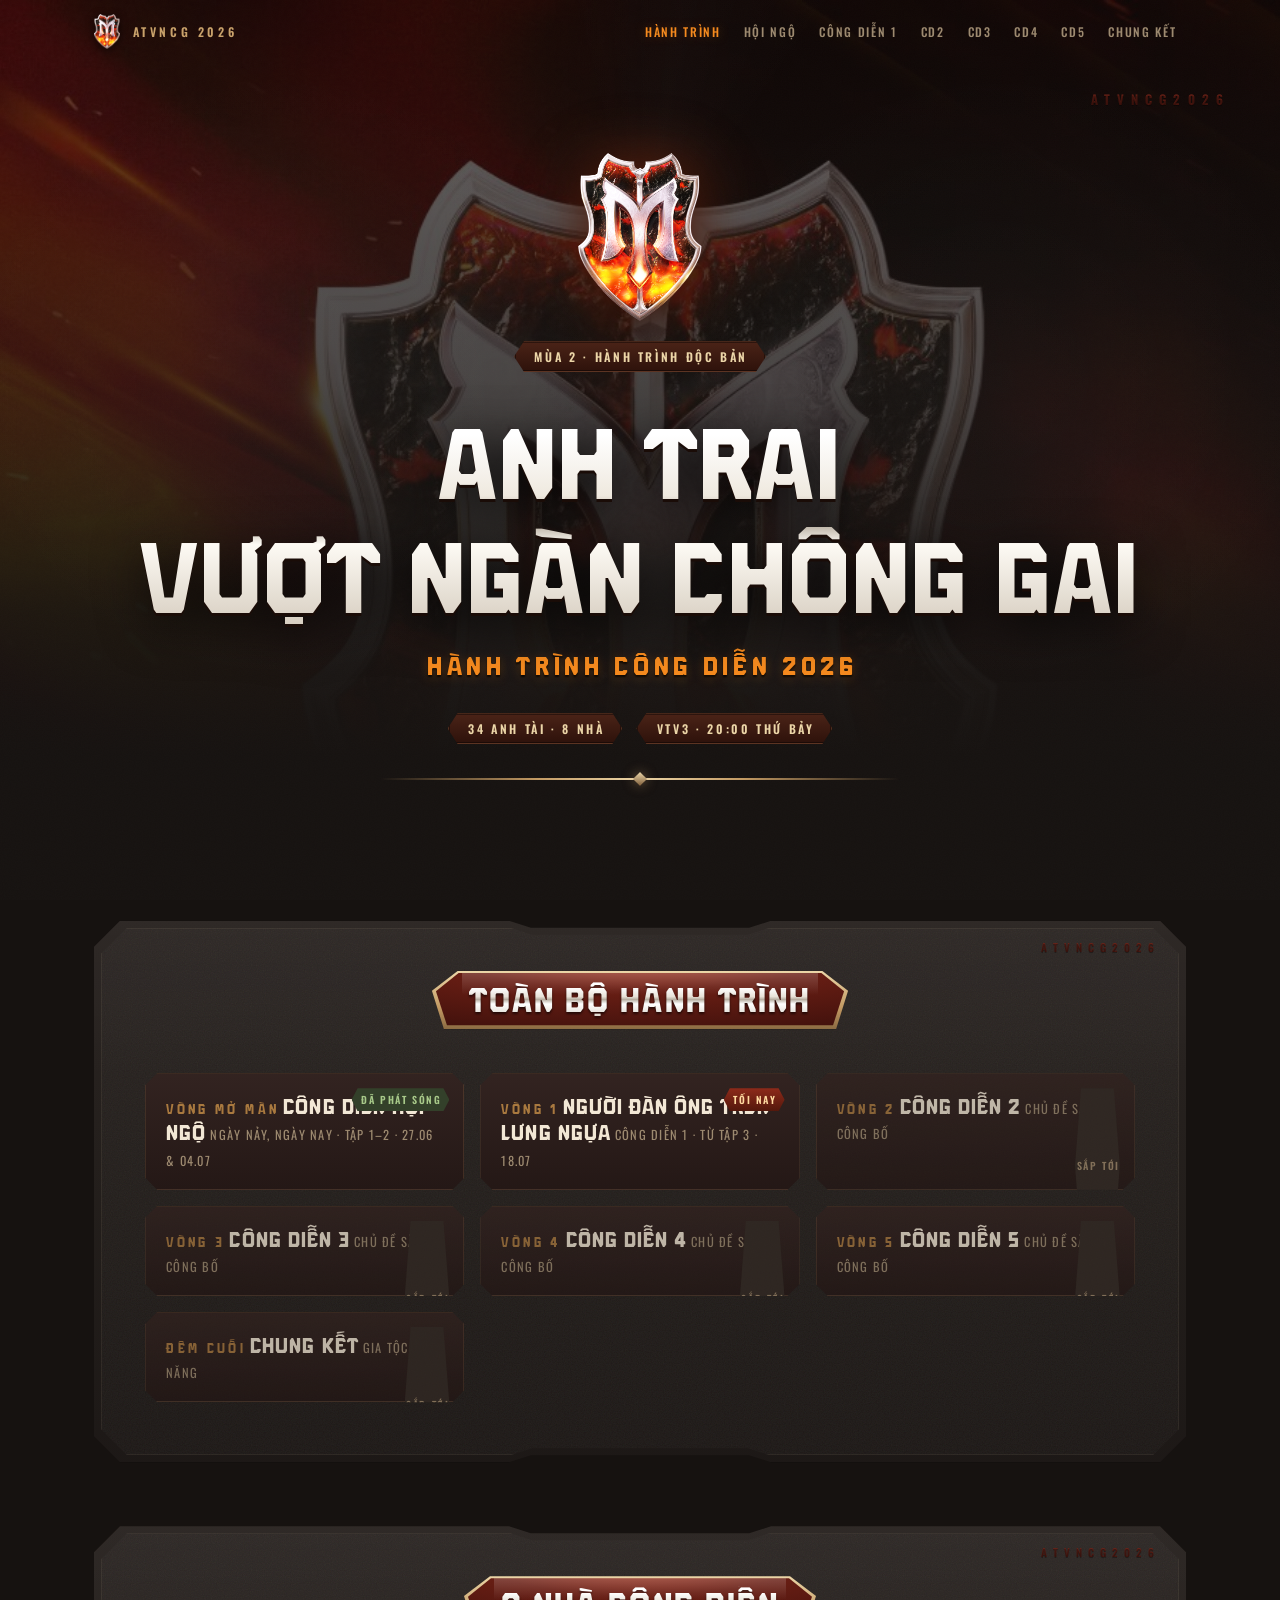
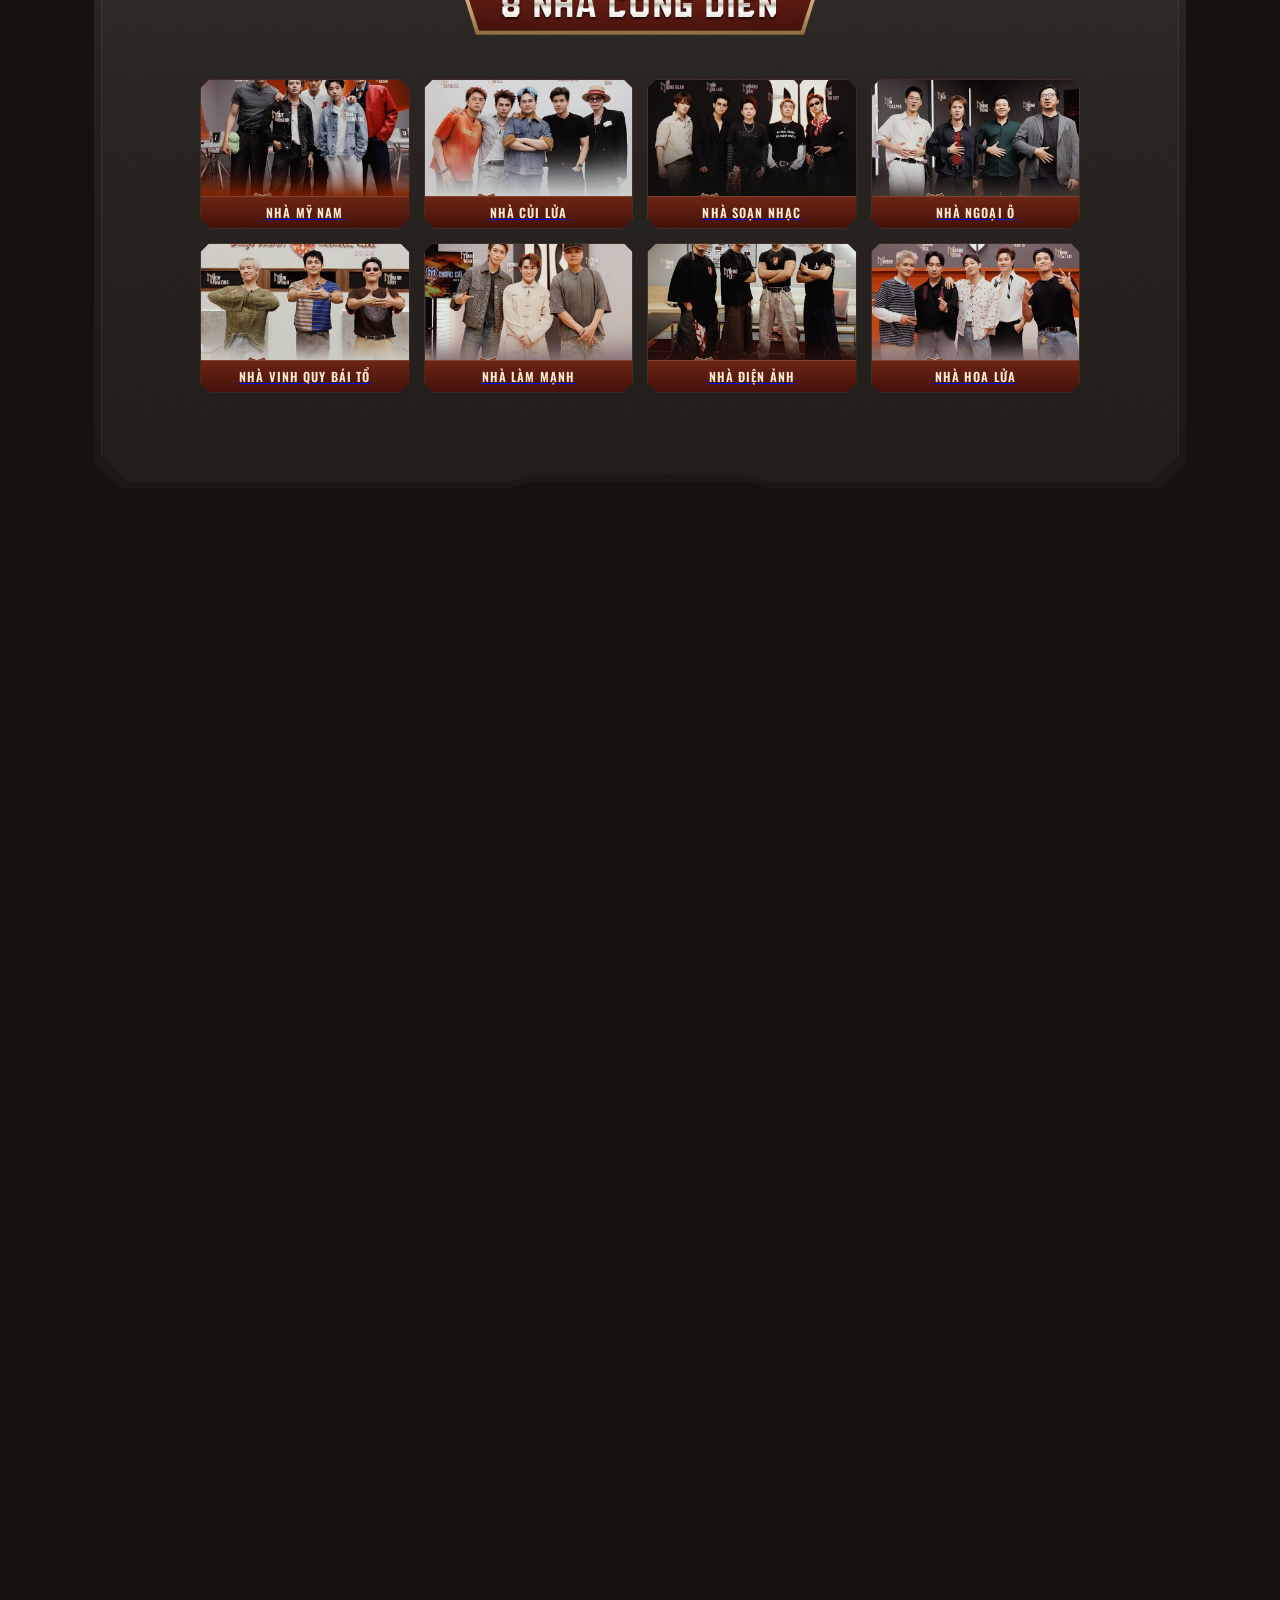
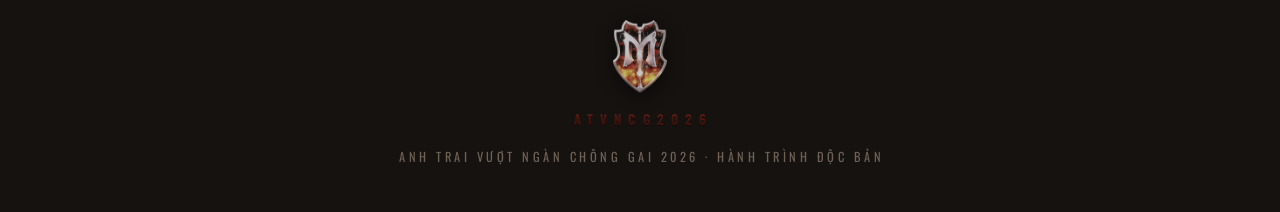
==== index.html @ 26b85f7f "feat: static fan site for ATVNCG 2026 cong dien journey - home timeline, 8-house roster, official in" ====
<!DOCTYPE html>
<html lang="vi">
<head>
<meta charset="UTF-8">
<meta name="viewport" content="width=device-width, initial-scale=1.0">
<title>ATVNCG 2026 — Hành Trình Công Diễn</title>
<link rel="preconnect" href="https://fonts.googleapis.com">
<link rel="preconnect" href="https://fonts.gstatic.com" crossorigin>
<link href="https://fonts.googleapis.com/css2?family=Anton&family=Oswald:wght@400;500;600;700&display=swap" rel="stylesheet">
<link rel="stylesheet" href="assets/styles.css">
</head>
<body>
<div class="stage"></div>

<nav class="nav">
  <a class="nav-brand" href="index.html"><img src="assets/atvncg-2026-emblem.png" alt=""><span>ATVNCG 2026</span></a>
  <div class="nav-links">
    <a href="index.html" class="on">Hành trình</a>
    <a href="cong-dien-hoi-ngo.html">Hội ngộ</a>
    <a href="cong-dien-1.html">Công diễn 1</a>
    <a href="cong-dien-2.html">CD2</a>
    <a href="cong-dien-3.html">CD3</a>
    <a href="cong-dien-4.html">CD4</a>
    <a href="cong-dien-5.html">CD5</a>
    <a href="chung-ket.html">Chung kết</a>
  </div>
</nav>

<!-- ================= HERO ================= -->
<header class="hero wrap">
  <span class="wm">ATVNCG2026</span>
  <img class="hero-emblem rv" src="assets/atvncg-2026-emblem.png" alt="Huy hiệu Anh Trai Vượt Ngàn Chông Gai 2026">
  <div class="hero-kicker rv"><span class="tag">Mùa 2 · Hành trình độc bản</span></div>
  <h1 class="rv d1">Anh Trai<br>Vượt Ngàn Chông Gai</h1>
  <h2 class="rv d2">Hành trình công diễn 2026</h2>
  <div class="hero-meta rv d2">
    <span class="tag">34 anh tài · 8 nhà</span>
    <span class="tag">VTV3 · 20:00 thứ bảy</span>
  </div>
  <div class="hero-rule rv d3"></div>
</header>

<main class="wrap">

<!-- ================= TIMELINE ================= -->
<section class="board rv" id="journey">
  <span class="wm">ATVNCG2026</span>
  <div class="board-title"><span class="plaque"><i><span class="t">Toàn Bộ Hành Trình</span></i></span></div>
  <div class="tl-grid">
    <a class="tl-card rv d1" href="cong-dien-hoi-ngo.html">
      <span class="tl-tag done">Đã phát sóng</span>
      <span class="tl-num">Vòng mở màn</span>
      <span class="tl-name">Công Diễn Hội Ngộ</span>
      <span class="tl-sub">Ngày nảy, ngày nay · Tập 1–2 · 27.06 &amp; 04.07</span>
    </a>
    <a class="tl-card rv d1" href="cong-dien-1.html">
      <span class="tl-tag live">Tối nay</span>
      <span class="tl-num">Vòng 1</span>
      <span class="tl-name">Người Đàn Ông Trên Lưng Ngựa</span>
      <span class="tl-sub">Công diễn 1 · Từ tập 3 · 18.07</span>
    </a>
    <a class="tl-card off rv d2" href="cong-dien-2.html">
      <span class="tl-tag soon">Sắp tới</span>
      <span class="tl-num">Vòng 2</span>
      <span class="tl-name">Công Diễn 2</span>
      <span class="tl-sub">Chủ đề sắp công bố</span>
    </a>
    <a class="tl-card off rv d2" href="cong-dien-3.html">
      <span class="tl-tag soon">Sắp tới</span>
      <span class="tl-num">Vòng 3</span>
      <span class="tl-name">Công Diễn 3</span>
      <span class="tl-sub">Chủ đề sắp công bố</span>
    </a>
    <a class="tl-card off rv d3" href="cong-dien-4.html">
      <span class="tl-tag soon">Sắp tới</span>
      <span class="tl-num">Vòng 4</span>
      <span class="tl-name">Công Diễn 4</span>
      <span class="tl-sub">Chủ đề sắp công bố</span>
    </a>
    <a class="tl-card off rv d3" href="cong-dien-5.html">
      <span class="tl-tag soon">Sắp tới</span>
      <span class="tl-num">Vòng 5</span>
      <span class="tl-name">Công Diễn 5</span>
      <span class="tl-sub">Chủ đề sắp công bố</span>
    </a>
    <a class="tl-card off rv d3" href="chung-ket.html">
      <span class="tl-tag soon">Sắp tới</span>
      <span class="tl-num">Đêm cuối</span>
      <span class="tl-name">Chung Kết</span>
      <span class="tl-sub">Gia tộc toàn năng</span>
    </a>
  </div>
</section>

<!-- ================= 8 NHÀ ================= -->
<section class="board rv" id="houses">
  <span class="wm">ATVNCG2026</span>
  <div class="board-title"><span class="plaque"><i><span class="t">8 Nhà Công Diễn</span></i></span></div>
  <div class="tray">
    <a class="chip" href="cong-dien-1.html#bracket"><img src="assets/houses/nha-my-nam.jpg" alt=""><b>Nhà Mỹ Nam</b></a>
    <a class="chip" href="cong-dien-1.html#bracket"><img src="assets/houses/nha-cui-lua.jpg" alt=""><b>Nhà Củi Lửa</b></a>
    <a class="chip" href="cong-dien-1.html#bracket"><img src="assets/houses/nha-soan-nhac.jpg" alt=""><b>Nhà Soạn Nhạc</b></a>
    <a class="chip" href="cong-dien-1.html#bracket"><img src="assets/houses/nha-ngoai-o.jpg" alt=""><b>Nhà Ngoại Ô</b></a>
    <a class="chip" href="cong-dien-1.html#bracket"><img src="assets/houses/nha-vinh-quy-bai-to.jpg" alt=""><b>Nhà Vinh Quy Bái Tổ</b></a>
    <a class="chip" href="cong-dien-1.html#bracket"><img src="assets/houses/nha-lam-manh.jpg" alt=""><b>Nhà Làm Mạnh</b></a>
    <a class="chip" href="cong-dien-1.html#bracket"><img src="assets/houses/nha-dien-anh.jpg" alt=""><b>Nhà Điện Ảnh</b></a>
    <a class="chip" href="cong-dien-1.html#bracket"><img src="assets/houses/nha-hoa-lua.jpg" alt=""><b>Nhà Hoa Lửa</b></a>
  </div>
  <p class="tray-hint rv">Chạm vào một nhà để mở bảng đấu Công diễn 1</p>
</section>

<!-- ================= BXH CÁ NHÂN ================= -->
<section class="board rv" id="rank">
  <span class="wm">ATVNCG2026</span>
  <div class="board-title"><span class="plaque"><i><span class="t">BXH Hoả Lực Cá Nhân</span></i></span></div>
  <p class="bxh-sub">Sau Công diễn hội ngộ · nguồn Wikipedia · <em>★ thủ lĩnh nhà</em></p>
  <div class="rank-grid" id="rankGrid"></div>
</section>

</main>

<footer>
  <img class="foot-emblem" src="assets/atvncg-2026-emblem.png" alt="">
  <span class="wm">ATVNCG2026</span>
  <p>Anh trai vượt ngàn chông gai 2026 · Hành trình độc bản</p>
</footer>

<script src="assets/data.js"></script>
<script>
// flat individual ranking across all houses, official scores + any local edits
const rows=[];
Object.entries(ROSTER).forEach(([hid,ms])=>{
  ms.forEach(([mid,name,def,lead])=>{
    const v=memberScore(mid,def);
    rows.push({name,lead,house:HOUSES[hid].replace('Nhà ',''),score:v});
  });
});
rows.sort((a,b)=>(b.score??-1)-(a.score??-1));
document.getElementById('rankGrid').innerHTML=rows.map((r,i)=>`
  <div class="rank-row${i<5?' top5':''}">
    <span class="sr-rank">${i+1}</span>
    <span class="r-name">${r.name}${r.lead?'<i> ★</i>':''}</span>
    <span class="r-house">${r.house}</span>
    <span class="r-score">${r.score??'—'}</span>
  </div>`).join('');

// scroll reveal
const io=new IntersectionObserver(es=>{es.forEach(e=>{if(e.isIntersecting){e.target.classList.add('in');io.unobserve(e.target)}})},{threshold:.12});
document.querySelectorAll('.rv').forEach(el=>io.observe(el));
</script>
</body>
</html>
---- assets/styles.css ----
@font-face{
  font-family:'TNH Xuong';
  src:url('fonts/tnh-xuong.otf') format('opentype');
  font-weight:400;font-style:normal;font-display:swap;
}
:root{
  --font-display:'TNH Xuong','Anton',sans-serif;
  --bg-0:#161210;
  --bg-1:#211c19;
  --bg-2:#2b2522;
  --maroon-0:#3a0f0b;
  --maroon-1:#691e14;
  --maroon-2:#8e2a1a;
  --gold-0:#7d5c39;
  --gold-1:#c39a63;
  --gold-2:#ecd6a8;
  --orange:#f68b1f;
  --orange-hi:#ffa64a;
  --steel-0:#8f8b84;
  --steel-1:#c9c5bf;
  --steel-2:#efece7;
  --ink:#2a1410;
  --paper:#f6f1e8;
  --wm:#63201666;
  --noise:url("data:image/svg+xml,%3Csvg xmlns='http://www.w3.org/2000/svg' width='160' height='160'%3E%3Cfilter id='n'%3E%3CfeTurbulence type='fractalNoise' baseFrequency='0.85' numOctaves='2' stitchTiles='stitch'/%3E%3C/filter%3E%3Crect width='100%25' height='100%25' filter='url(%23n)' opacity='0.5'/%3E%3C/svg%3E");
  --noise-soft:url("data:image/svg+xml,%3Csvg xmlns='http://www.w3.org/2000/svg' width='160' height='160'%3E%3Cfilter id='n'%3E%3CfeTurbulence type='fractalNoise' baseFrequency='0.85' numOctaves='2' stitchTiles='stitch'/%3E%3C/filter%3E%3Crect width='100%25' height='100%25' filter='url(%23n)' opacity='0.1'/%3E%3C/svg%3E");
}
*{margin:0;padding:0;box-sizing:border-box}
html{scroll-behavior:smooth}
body{
  font-family:'Oswald',sans-serif;
  background:var(--bg-0);
  color:var(--paper);
  overflow-x:hidden;
  -webkit-font-smoothing:antialiased;
}
/* ===== ambient background ===== */
.stage{
  position:fixed;inset:0;z-index:-2;
  background:
    linear-gradient(180deg,#100a08a1 0%,#161210c9 42%,#161210f5 68%,#161210 84%),
    url('bg-fire.jpg') center top/cover no-repeat,
    #161210;
}
.stage::before{ /* giant faint emblem */
  content:"";position:absolute;inset:0;
  background:
    radial-gradient(38% 52% at 22% 42%, #ffffff05, transparent 70%),
    radial-gradient(38% 52% at 78% 42%, #ffffff05, transparent 70%),
    conic-gradient(from 200deg at 50% 30%, transparent 0 40%, #ffffff04 47%, transparent 55%);
}
.stage::after{ /* film grain */
  content:"";position:absolute;inset:0;
  background:var(--noise);background-size:160px;
  opacity:.04;
}

.wrap{max-width:1180px;margin:0 auto;padding:0 clamp(16px,4vw,44px)}

/* ===== watermark ===== */
.wm{
  font-family:'Oswald';font-weight:600;
  letter-spacing:.55em;text-indent:.55em;
  color:transparent;
  background:linear-gradient(180deg,#7c281c,#4a140d);
  -webkit-background-clip:text;background-clip:text;
  text-shadow:0 1px 0 #00000055;
  font-size:13px;user-select:none;white-space:nowrap;
}

/* ===== title plaque ===== */
.plaque{
  position:relative;display:inline-block;
  padding:2px;
  filter:drop-shadow(0 8px 18px #000000aa);
  clip-path:polygon(26px 0,calc(100% - 26px) 0,100% 34%,calc(100% - 12px) 100%,12px 100%,0 34%);
  background:linear-gradient(180deg,var(--gold-2) 0%,var(--gold-1) 26%,#5c4326 55%,var(--gold-1) 78%,var(--gold-2) 100%);
  background-size:100% 240%;
  animation:gold-flow 7s ease-in-out infinite alternate;
}
.plaque i{
  display:block;font-style:normal;
  clip-path:polygon(25px 0,calc(100% - 25px) 0,calc(100% - 2px) 34%,calc(100% - 13px) calc(100% - 2px),13px calc(100% - 2px),2px 34%);
  background:
    radial-gradient(120% 160% at 50% -30%, #b3402a 0%, var(--maroon-1) 38%, var(--maroon-0) 100%);
  padding:.55em 2.2em .62em;
}
.plaque i::after{content:"";position:absolute;inset:2px 30px auto;height:38%;
  background:linear-gradient(180deg,#ffffff2e,transparent);pointer-events:none}
.plaque .t{
  font-family:var(--font-display);letter-spacing:.06em;text-transform:uppercase;
  font-size:clamp(20px,3.4vw,34px);line-height:1.05;
  background:
    linear-gradient(115deg,transparent 30%,#3f342a52 40%,#ffffff 47%,#3f342a52 54%,transparent 64%),
    linear-gradient(180deg,#ffffff 18%,#e8e2d8 42%,#b7aea1 50%,#ffffff 62%,#d9d2c6 100%);
  background-size:260% 100%,100% 100%;
  background-position:135% 0,0 0;
  -webkit-background-clip:text;background-clip:text;color:transparent;
  filter:drop-shadow(0 2px 1px #00000090);
  animation:text-shine 9s ease-in-out 2.6s infinite;
}

/* small bronze tag */
.tag{
  display:inline-block;position:relative;
  font-weight:600;letter-spacing:.22em;text-indent:.22em;text-transform:uppercase;
  font-size:12px;color:var(--gold-2);
  background:linear-gradient(180deg,#4a2317,#2e120b);
  border:1px solid #a4795033;box-shadow:inset 0 0 0 1px #00000066,0 4px 10px #00000066;
  padding:.5em 1.4em;
  clip-path:polygon(10px 0,calc(100% - 10px) 0,100% 50%,calc(100% - 10px) 100%,10px 100%,0 50%);
}

/* ===== hero ===== */
.hero{position:relative;padding:clamp(48px,7vw,90px) 0 clamp(48px,6vw,84px);text-align:center}
.hero .wm{position:absolute;top:26px;right:0}
.hero-kicker{margin-bottom:26px}
.hero h1{
  font-family:var(--font-display);text-transform:uppercase;
  font-size:clamp(42px,8.4vw,100px);line-height:1.14;letter-spacing:.02em;padding:.08em 0;
  background:
    linear-gradient(115deg,transparent 30%,#3f342a59 40%,#ffffff 47%,#3f342a59 54%,transparent 64%),
    linear-gradient(180deg,#fff 15%,#efe9df 40%,#a89d8d 50%,#fdfaf4 60%,#cfc5b6 100%);
  background-size:260% 100%,100% 100%;
  background-position:135% 0,0 0;
  -webkit-background-clip:text;background-clip:text;color:transparent;
  filter:drop-shadow(0 3px 0 #1a0c07) drop-shadow(0 10px 24px #000c);
  margin:18px 0 8px;
  animation:text-shine 8s ease-in-out 1.2s infinite;
}
.hero h2{
  font-family:var(--font-display);text-transform:uppercase;color:var(--orange);
  font-size:clamp(17px,2.6vw,26px);letter-spacing:.18em;text-indent:.18em;
  text-shadow:0 2px 12px #f68b1f44,0 2px 2px #000;
  margin-bottom:30px;
}
.hero-meta{display:flex;gap:14px;justify-content:center;flex-wrap:wrap;margin-top:26px}
.hero-rule{
  width:min(520px,80%);height:2px;margin:34px auto 0;
  background:linear-gradient(90deg,transparent,var(--gold-1) 30%,var(--gold-2) 50%,var(--gold-1) 70%,transparent);
  position:relative;
}
.hero-rule::after{
  content:"";position:absolute;left:50%;top:50%;width:10px;height:10px;
  transform:translate(-50%,-50%) rotate(45deg);
  background:linear-gradient(135deg,var(--gold-2),var(--gold-0));
  box-shadow:0 0 12px #c39a6388;
}

/* ===== boards (framed sections) ===== */
.board{
  position:relative;
  margin:clamp(34px,5vw,64px) auto;
  padding:clamp(30px,4.5vw,56px) clamp(18px,4vw,54px) clamp(38px,5vw,60px);
  background:
    linear-gradient(180deg,#ffffff06,transparent 30%),
    linear-gradient(180deg,#2c2623ee,#231e1bee 60%,#1e1917ee);
  clip-path:polygon(0 26px,26px 0,38% 0,40% 7px,60% 7px,62% 0,calc(100% - 26px) 0,100% 26px,100% calc(100% - 26px),calc(100% - 26px) 100%,62% 100%,60% calc(100% - 7px),40% calc(100% - 7px),38% 100%,26px 100%,0 calc(100% - 26px));
  box-shadow:0 22px 50px #00000080;
}
.board::before{ /* hairline frame */
  content:"";position:absolute;inset:7px;pointer-events:none;
  clip-path:inherit;
  border:1px solid #a9987e2b;
  background:var(--noise-soft);background-size:160px;opacity:.6;
}
.board .wm{position:absolute;top:18px;right:26px;font-size:11px;opacity:.9}
.board-title{display:flex;justify-content:center;margin-top:-6px;margin-bottom:clamp(26px,4vw,44px)}
.board .step{
  position:absolute;top:20px;left:26px;
  font-family:var(--font-display);font-size:13px;letter-spacing:.3em;text-indent:.3em;
  color:#a9793f;text-transform:uppercase;
}

/* corner studs */
.board .stud{position:absolute;width:8px;height:22px;background:linear-gradient(180deg,var(--gold-2),var(--gold-0));box-shadow:0 0 8px #0009}
.board .stud.tl{top:64px;left:-2px}.board .stud.tr{top:64px;right:-2px}
.board .stud.bl{bottom:64px;left:-2px}.board .stud.br{bottom:64px;right:-2px}

/* ===== people icons ===== */
.house{display:flex;flex-direction:column;align-items:center;gap:10px;flex:0 0 auto}
.house .crew{display:flex;filter:drop-shadow(0 0 10px #ff8c1e55) drop-shadow(0 4px 6px #000a)}
.house .crew svg{width:44px;height:44px;margin-left:-14px}
.house .crew svg:first-child{margin-left:0}
.house.sm .crew svg{width:32px;height:32px;margin-left:-11px}
.house .plate{
  font-weight:600;letter-spacing:.08em;text-transform:uppercase;font-size:14px;
  color:#ffe9cf;text-shadow:0 1px 2px #000;
  background:linear-gradient(180deg,#7e2d17,#54180c 55%,#3c0f07);
  border-top:1px solid #e7b06e88;border-bottom:1px solid #00000088;
  box-shadow:inset 0 0 0 1px #00000055,0 6px 14px #00000088;
  padding:.34em 1.1em;
  clip-path:polygon(7px 0,calc(100% - 7px) 0,100% 100%,0 100%);
}
.house.sm .plate{font-size:11.5px;padding:.3em .8em}

/* ===== chevrons ===== */
.chev{display:flex;align-items:center;gap:5px;flex:0 0 auto}
.chev b{
  width:16px;height:16px;border-top:4px solid;border-right:4px solid;
  border-image:linear-gradient(135deg,var(--gold-2),var(--gold-0)) 1;
  transform:rotate(45deg);opacity:.35;
  animation:chevPulse 1.6s infinite;
}
.chev b:nth-child(2){animation-delay:.2s}
.chev b:nth-child(3){animation-delay:.4s}
.chev.down b{transform:rotate(135deg)}
@keyframes chevPulse{0%,100%{opacity:.25}45%{opacity:1;filter:drop-shadow(0 0 6px #e8c68a)}}

/* ===== rule rows ===== */
.rule-row{
  display:grid;grid-template-columns:minmax(150px,.9fr) auto 1fr;
  align-items:center;gap:clamp(16px,4vw,44px);
  padding:clamp(18px,3vw,28px) 0;
}
.rule-row + .rule-row{border-top:1px dashed #a9987e26}
.rule-row .txt{font-size:clamp(15px,2vw,19px);line-height:1.65;letter-spacing:.05em;text-transform:uppercase;font-weight:500}
.rule-row .txt em{font-style:normal;color:var(--orange);font-weight:700;text-shadow:0 0 14px #f68b1f33}
.rule-row .houses{display:flex;flex-wrap:wrap;gap:18px;justify-content:center}

/* ===== battle cards ===== */
.card{
  position:relative;width:clamp(170px,20vw,225px);aspect-ratio:8/11;
  display:flex;align-items:center;justify-content:center;
  transition:transform .45s cubic-bezier(.2,.9,.3,1.2);
  filter:drop-shadow(0 18px 30px #000000c9);
}
.card:hover{transform:translateY(-8px) rotate(-1.2deg)}
.card .face{
  position:absolute;inset:0;
  clip-path:polygon(12px 0,calc(100% - 12px) 0,100% 12px,100% calc(100% - 12px),calc(100% - 12px) 100%,12px 100%,0 calc(100% - 12px),0 12px);
}
.card .frame{
  position:absolute;inset:9px;pointer-events:none;
  border:1px solid;
  clip-path:polygon(10px 0,calc(100% - 10px) 0,100% 10px,100% calc(100% - 10px),calc(100% - 10px) 100%,10px 100%,0 calc(100% - 10px),0 10px);
}
.card .frame::before{content:"";position:absolute;inset:5px;border:1px solid;border-color:inherit;opacity:.55;
  clip-path:polygon(8px 0,calc(100% - 8px) 0,100% 8px,100% calc(100% - 8px),calc(100% - 8px) 100%,8px 100%,0 calc(100% - 8px),0 8px)}
.card .word{
  position:relative;z-index:2;font-family:var(--font-display);text-transform:uppercase;
  font-size:clamp(40px,5vw,56px);letter-spacing:.02em;
  background:
    linear-gradient(115deg,transparent 30%,#3f342a59 40%,#ffffff 47%,#3f342a59 54%,transparent 64%),
    linear-gradient(180deg,#fff 12%,#eee8de 40%,#9d9284 50%,#fffdf8 62%,#c9bfb0 100%);
  background-size:260% 100%,100% 100%;
  background-position:135% 0,0 0;
  -webkit-background-clip:text;background-clip:text;color:transparent;
  filter:drop-shadow(0 3px 0 #12100e) drop-shadow(0 6px 8px #000a);
  animation:text-shine 8s ease-in-out 4s infinite;
}
.card .sig{position:absolute;bottom:14px;left:50%;transform:translateX(-50%);z-index:2;opacity:.9}
.card::after{ /* sheen sweep */
  content:"";position:absolute;inset:0;z-index:3;pointer-events:none;
  clip-path:polygon(12px 0,calc(100% - 12px) 0,100% 12px,100% calc(100% - 12px),calc(100% - 12px) 100%,12px 100%,0 calc(100% - 12px),0 12px);
  background:linear-gradient(115deg,transparent 30%,#ffffff2b 46%,transparent 60%);
  background-size:260% 100%;background-position:120% 0;
}
.card.chien::after{animation:sheen 7s ease-in-out 1.5s infinite}
.card.tranh::after{animation:sheen 7s ease-in-out 5s infinite}
.card:hover::after{animation:sheen 1.1s ease forwards}
@keyframes sheen{0%,58%{background-position:120% 0}86%,100%{background-position:-60% 0}}
/* TRÁNH — steel */
.card.tranh .face{
  background:
    var(--noise-soft),
    repeating-linear-gradient(112deg,#ffffff10 0 2px,transparent 2px 9px),
    linear-gradient(155deg,#cfccc6 0%,#a09c95 34%,#7e7a73 52%,#b6b2ab 74%,#8d8982 100%);
  background-size:160px,auto,auto;
}
.card.tranh .frame{border-color:#f2efe988}
.card.tranh .shield{position:absolute;inset:0;display:flex;align-items:center;justify-content:center;opacity:.5}
.card.tranh .shield svg{width:62%;filter:drop-shadow(0 4px 6px #0006)}
/* CHIẾN — dark red */
.card.chien .face{
  background:
    var(--noise-soft),
    radial-gradient(85% 60% at 50% 38%,#671b10 0%,#3d0d07 55%,#260603 100%);
  background-size:160px,auto;
}
.card.chien .frame{border-color:#d8a86b66}
.card.chien .glowline{position:absolute;left:-7px;top:14%;height:72%;width:3px;z-index:2;
  background:linear-gradient(180deg,transparent,#ff5a2a,#ffd9a0,#ff5a2a,transparent);
  filter:blur(1px) drop-shadow(0 0 8px #ff6a30);}

/* ===== bracket panels ===== */
.bracket{display:grid;grid-template-columns:1fr 1fr;gap:clamp(22px,4vw,46px);align-items:stretch}
.panel{
  position:relative;
  padding:58px clamp(18px,3vw,34px) 46px;
  filter:drop-shadow(0 24px 40px #000000a0);
}
.panel .bg{
  position:absolute;inset:0;z-index:0;
  clip-path:polygon(0 18px,18px 0,30% 0,32% 6px,68% 6px,70% 0,calc(100% - 18px) 0,100% 18px,100% calc(100% - 18px),calc(100% - 18px) 100%,70% 100%,68% calc(100% - 6px),32% calc(100% - 6px),30% 100%,18px 100%,0 calc(100% - 18px));
}
.panel.light .bg{
  background:
    var(--noise-soft),
    radial-gradient(120% 90% at 30% 0%,#fbf9f6 0%,#d9d5cf 45%,#b5b1aa 100%);
  background-size:160px,auto;
}
.panel.dark .bg{
  background:
    var(--noise-soft),
    radial-gradient(120% 90% at 70% 0%,#3b3531 0%,#282320 50%,#1c1815 100%);
  background-size:160px,auto;
}
.panel .bg::before{content:"";position:absolute;inset:6px;pointer-events:none;clip-path:inherit;border:1px solid}
.panel.light .bg::before{border-color:#00000022}
.panel.dark .bg::before{border-color:#c8b48e2e}
.panel .slots{position:relative;z-index:1}
.panel .stud{z-index:2}
.panel .stud{position:absolute;width:7px;height:20px;background:linear-gradient(180deg,var(--gold-2),var(--gold-0));box-shadow:0 1px 4px #0008}
.panel .stud.l1{left:-1px;top:26%}.panel .stud.l2{left:-1px;bottom:22%}
.panel .stud.r1{right:-1px;top:38%}.panel .stud.r2{right:-1px;bottom:34%}
.panel-head{position:absolute;top:-2px;left:50%;transform:translate(-50%,-46%);white-space:nowrap;z-index:3}
.panel-head .plaque .t{font-size:clamp(17px,2.2vw,23px)}
.panel-foot{position:absolute;bottom:-13px;z-index:3}
.panel.light .panel-foot{left:clamp(14px,3vw,30px)}
.panel.dark .panel-foot{right:clamp(14px,3vw,30px)}

/* slots */
.slots{display:flex;flex-direction:column;gap:clamp(18px,2.6vw,26px);margin-top:8px}
.slot{
  position:relative;height:64px;
  transition:transform .25s ease;
}
.slot:nth-child(even){margin-left:9%}
.slot:nth-child(odd){margin-right:9%}
.slot:hover{transform:translateX(4px)}
.slot .plate2{
  position:absolute;inset:0;
  background:
    repeating-linear-gradient(104deg,#00000008 0 1px,transparent 1px 3px),
    linear-gradient(180deg,#fefcf9 0%,#e9e5df 55%,#cdc8c1 100%);
  clip-path:polygon(0 0,64% 0,69% 34%,100% 34%,100% 82%,calc(100% - 12px) 100%,10px 100%,0 84%);
  box-shadow:inset 0 -3px 0 #00000022,inset 0 1px 0 #fff;
  filter:drop-shadow(0 8px 14px #00000073);
}
.panel.dark .slot .plate2{filter:drop-shadow(0 8px 16px #000000c4) drop-shadow(0 0 10px #f0813b1c)}
.slot .num{
  position:absolute;top:-9px;left:-7px;width:34px;height:34px;z-index:2;
  display:flex;align-items:center;justify-content:center;
  font-family:var(--font-display);font-size:19px;color:#8a4d1c;
  background:linear-gradient(180deg,#fff,#d8d3cb);
  clip-path:polygon(0 0,100% 0,100% 72%,72% 100%,0 100%);
  box-shadow:inset 0 0 0 1px #a3742f55;
  text-shadow:0 1px 0 #fff;
}
.slot .name{
  position:absolute;inset:8px 14px 6px 40px;z-index:1;
  display:flex;align-items:center;
  font-weight:600;font-size:clamp(14px,1.6vw,17px);letter-spacing:.09em;text-transform:uppercase;
  color:#7e2d17;text-shadow:0 1px 0 #ffffffaa;
  outline:none;white-space:nowrap;overflow:hidden;
  cursor:text;
}
.slot .name:empty::before{content:attr(data-ph);color:#a89f93;font-weight:500}
.slot .name:focus{color:#54180c}
.slot::after{ /* focus underline */
  content:"";position:absolute;left:40px;right:22%;bottom:12px;height:2px;z-index:2;
  background:linear-gradient(90deg,var(--orange),transparent);
  transform:scaleX(0);transform-origin:left;transition:transform .3s ease;
}
.slot:focus-within::after{transform:scaleX(1)}
.score-box{position:relative;z-index:1;margin-top:26px;padding-top:18px}
.score-box::before{content:"";position:absolute;top:0;left:8%;right:8%;height:1px;
  background:linear-gradient(90deg,transparent,#a4795066,transparent)}
.score-box h4{
  font-family:var(--font-display);font-size:13px;letter-spacing:.24em;text-indent:.24em;
  text-transform:uppercase;text-align:center;margin-bottom:4px;
}
.panel.light .score-box h4{color:#7e2d17}
.panel.dark .score-box h4{color:#c9a26b}
.score-box .sb-sub{display:block;text-align:center;font-size:11px;letter-spacing:.14em;text-transform:uppercase;margin-bottom:12px}
.panel.light .score-box .sb-sub{color:#8d857a}
.panel.dark .score-box .sb-sub{color:#8a7c68}
.score-row{
  display:grid;grid-template-columns:30px 1fr 92px;align-items:center;gap:10px;
  padding:7px 4px;
}
.score-row + .score-row{border-top:1px dashed #a4795033}
.sr-rank{
  width:24px;height:24px;display:flex;align-items:center;justify-content:center;
  font-family:var(--font-display);font-size:13px;
  clip-path:polygon(50% 0,100% 50%,50% 100%,0 50%);
}
.panel.light .sr-rank{background:#cdc8c1;color:#8d857a}
.panel.dark .sr-rank{background:#3b332c;color:#8a7c68}
.score-row.lead .sr-rank{background:linear-gradient(180deg,var(--gold-2),var(--gold-0));color:#3a2008}
.sr-name{
  font-weight:600;font-size:14px;letter-spacing:.07em;text-transform:uppercase;
  white-space:nowrap;overflow:hidden;text-overflow:ellipsis;
}
.panel.light .sr-name{color:#54180c}
.panel.dark .sr-name{color:#e8dcc8}
.score-row.empty .sr-name{opacity:.4;font-weight:400}
.sr-score{
  font-family:'Oswald';font-weight:600;font-size:16px;text-align:right;
  background:transparent;border:none;border-bottom:1px solid #a4795055;
  padding:.2em .3em;width:100%;outline:none;
  -moz-appearance:textfield;appearance:textfield;
}
.sr-score::-webkit-outer-spin-button,.sr-score::-webkit-inner-spin-button{-webkit-appearance:none;margin:0}
.panel.light .sr-score{color:#7e2d17}
.panel.dark .sr-score{color:var(--orange-hi)}
.sr-score:focus{border-bottom-color:var(--orange)}
.sr-score:disabled{border-bottom-style:dashed;opacity:.35}
.score-row.lead .sr-name{text-shadow:0 0 14px #f68b1f2e}
.tray{
  display:grid;grid-template-columns:repeat(4,1fr);gap:14px;
  margin:34px auto 0;max-width:880px;
}
.chip{
  position:relative;padding:0;border:1px solid #a4795038;cursor:pointer;
  background:linear-gradient(180deg,#332320,#241715);
  clip-path:polygon(10px 0,calc(100% - 10px) 0,100% 10px,100% calc(100% - 10px),calc(100% - 10px) 100%,10px 100%,0 calc(100% - 10px),0 10px);
  transition:transform .22s ease,box-shadow .22s ease,opacity .22s ease;
  font-family:'Oswald';
}
.chip img{display:block;width:100%;aspect-ratio:16/9;object-fit:cover;opacity:.92}
.chip b{
  display:block;padding:.45em .3em;text-align:center;
  font-weight:600;font-size:12.5px;letter-spacing:.09em;text-transform:uppercase;
  color:#ffe9cf;background:linear-gradient(180deg,#6d2413,#43120a);
  border-top:1px solid #e7b06e55;white-space:nowrap;overflow:hidden;text-overflow:ellipsis;
}
.chip:hover{transform:translateY(-3px)}
.chip.sel{box-shadow:0 0 0 2px var(--orange),0 6px 18px #f68b1f33;transform:translateY(-3px)}
.chip.sel b{color:var(--orange-hi)}
.chip.used{opacity:.32;pointer-events:none;filter:grayscale(.5)}
.tray-hint{text-align:center;margin-top:16px;font-size:13px;letter-spacing:.12em;text-transform:uppercase;color:#b7a893}
.tray-hint em{font-style:normal;color:var(--orange)}
.slot .name{cursor:pointer}
.slot .name.filled{color:#54180c;font-weight:700}
.slot.target .plate2{box-shadow:inset 0 0 0 2px var(--orange),inset 0 -3px 0 #00000022,inset 0 1px 0 #fff}
.bracket-note{
  text-align:center;margin-top:30px;font-size:14px;letter-spacing:.14em;text-transform:uppercase;color:#b7a893;
}
.bracket-note b{color:var(--orange);font-weight:600}
.bracket-tools{display:flex;justify-content:center;margin-top:14px}
button.btn-reset{
  font-family:'Oswald';font-size:12px;font-weight:600;letter-spacing:.22em;text-indent:.22em;text-transform:uppercase;
  background:transparent;border:1px solid #a4795044;color:#c9a26b;cursor:pointer;
  padding:.55em 1.6em;
  clip-path:polygon(9px 0,calc(100% - 9px) 0,100% 50%,calc(100% - 9px) 100%,9px 100%,0 50%);
  transition:all .25s ease;
}
button.btn-reset:hover{background:#a4795022;color:var(--gold-2)}

/* ===== choose-order duel layout ===== */
.duel{display:grid;grid-template-columns:1fr 1fr;gap:clamp(20px,4vw,50px)}
.duel-col{display:flex;flex-direction:column;align-items:center;gap:18px;padding:26px 10px;position:relative}
.duel-col + .duel-col::before{content:"";position:absolute;left:calc(-1 * clamp(10px,2vw,25px));top:12%;bottom:12%;width:1px;
  background:linear-gradient(180deg,transparent,#a9987e40,transparent)}
.duel-verdict{
  font-family:var(--font-display);text-transform:uppercase;color:var(--orange);
  font-size:clamp(19px,2.4vw,25px);letter-spacing:.14em;text-indent:.14em;
  text-shadow:0 0 18px #f68b1f3d,0 2px 2px #000;
}
.duel-sub{font-size:13.5px;letter-spacing:.1em;text-transform:uppercase;color:#b7a893;text-align:center;line-height:1.7}
.kick-note{
  margin-top:26px;padding-top:24px;border-top:1px dashed #a9987e26;
  display:flex;align-items:center;justify-content:center;gap:18px;flex-wrap:wrap;
  font-size:clamp(14px,1.8vw,17px);letter-spacing:.07em;text-transform:uppercase;font-weight:500;text-align:center;
}
.kick-note em{font-style:normal;color:var(--orange);font-weight:700}
.rule-row.to-card{grid-template-columns:1fr auto minmax(150px,.9fr)}
.rule-row.to-card .txt{text-align:right}
.rule-row.from-pair{grid-template-columns:minmax(150px,.9fr) 1fr auto}
.rule-row.from-pair .txt{text-align:center}
.houses.stack{flex-direction:column}

/* ===== show emblem (real logo) ===== */
.hero-emblem{
  display:block;width:clamp(84px,11vw,124px);margin:0 auto 20px;
  filter:drop-shadow(0 0 28px #f6521f59) drop-shadow(0 10px 20px #000c);
  animation:emblem-glow 4.5s ease-in-out infinite;
}
.card .sig img{display:block;width:38px;height:auto;filter:drop-shadow(0 2px 4px #000b)}
.card.tranh .sig img{filter:grayscale(1) brightness(1.18) contrast(.92) drop-shadow(0 2px 4px #0008)}
.foot-emblem{display:block;width:54px;margin:0 auto 16px;opacity:.85;filter:grayscale(.4) brightness(.9) drop-shadow(0 4px 10px #000a)}

/* ===== footer ===== */
footer{padding:60px 0 46px;text-align:center}
footer .wm{display:block;margin:0 auto 18px;position:static}
footer p{font-size:12.5px;letter-spacing:.28em;text-indent:.28em;text-transform:uppercase;color:#6d6155}

/* ===== individual firepower board ===== */
.bxh-sub{
  text-align:center;margin:-8px 0 26px;font-size:13px;letter-spacing:.12em;
  text-transform:uppercase;color:#b7a893;
}
.bxh-sub em{font-style:normal;color:var(--orange)}
.bxh-grid{display:grid;grid-template-columns:repeat(2,1fr);gap:clamp(14px,2.5vw,24px)}
.hcard{
  position:relative;
  background:linear-gradient(180deg,#332320f2,#241715f2);
  border:1px solid #a4795038;
  clip-path:polygon(12px 0,calc(100% - 12px) 0,100% 12px,100% calc(100% - 12px),calc(100% - 12px) 100%,12px 100%,0 calc(100% - 12px),0 12px);
  padding:0 0 10px;
}
.hcard-head{
  display:flex;align-items:center;justify-content:space-between;gap:10px;
  padding:.6em 1em .55em;
  background:linear-gradient(180deg,#6d2413,#43120a);
  border-bottom:1px solid #e7b06e44;
}
.hcard-head b{
  font-weight:600;font-size:14.5px;letter-spacing:.09em;text-transform:uppercase;color:#ffe9cf;
  white-space:nowrap;overflow:hidden;text-overflow:ellipsis;
}
.hcard-avg{display:flex;align-items:baseline;gap:6px;flex:0 0 auto}
.hcard-avg small{font-size:10px;letter-spacing:.16em;text-transform:uppercase;color:#d9a86e}
.hcard-avg span{font-family:var(--font-display);font-size:21px;color:var(--gold-2);text-shadow:0 1px 2px #000}
.mrow{
  display:grid;grid-template-columns:1fr 84px;align-items:center;gap:10px;
  padding:6px 14px;
}
.mrow + .mrow{border-top:1px dashed #a4795026}
.mrow .mname{font-size:14px;font-weight:500;letter-spacing:.05em;color:#e8dcc8;white-space:nowrap;overflow:hidden;text-overflow:ellipsis}
.mrow .mname i{font-style:normal;color:var(--gold-1);margin-left:4px}
.mrow .mscore{
  font-family:'Oswald';font-weight:600;font-size:16px;text-align:right;
  background:transparent;border:none;border-bottom:1px solid #a4795044;
  color:var(--orange-hi);padding:.15em .3em;width:100%;outline:none;
  -moz-appearance:textfield;appearance:textfield;
}
.mrow .mscore::-webkit-outer-spin-button,.mrow .mscore::-webkit-inner-spin-button{-webkit-appearance:none;margin:0}
.mrow .mscore:focus{border-bottom-color:var(--orange)}
.mrow .mscore::placeholder{color:#7a6a56}
.bxh-seed{
  margin-top:clamp(24px,4vw,36px);padding-top:22px;position:relative;
  max-width:640px;margin-left:auto;margin-right:auto;
}
.bxh-seed::before{content:"";position:absolute;top:0;left:10%;right:10%;height:1px;
  background:linear-gradient(90deg,transparent,#a4795066,transparent)}
.bxh-seed h4{
  font-family:var(--font-display);font-size:14px;letter-spacing:.22em;text-indent:.22em;
  text-transform:uppercase;text-align:center;color:#c9a26b;margin-bottom:14px;
}
.seed-row{
  display:grid;grid-template-columns:30px 1fr auto auto;align-items:center;gap:12px;
  padding:7px 6px;
}
.seed-row + .seed-row{border-top:1px dashed #a4795026}
.seed-row .sr-rank{background:#3b332c;color:#8a7c68}
.seed-row.knight .sr-rank{background:linear-gradient(180deg,var(--gold-2),var(--gold-0));color:#3a2008}
.seed-row .seed-name{font-weight:600;font-size:14.5px;letter-spacing:.07em;text-transform:uppercase;color:#e8dcc8}
.seed-row .seed-avg{font-family:'Oswald';font-weight:600;font-size:15px;color:var(--orange-hi)}
.seed-row .seed-role{
  justify-self:end;font-size:10.5px;font-weight:600;letter-spacing:.14em;text-indent:.14em;
  text-transform:uppercase;padding:.4em .9em;white-space:nowrap;
  clip-path:polygon(7px 0,calc(100% - 7px) 0,100% 50%,calc(100% - 7px) 100%,7px 100%,0 50%);
}
.seed-row.knight .seed-role{background:linear-gradient(180deg,#7e2d17,#54180c);color:#ffd9a0;border:none}
.seed-row:not(.knight) .seed-role{background:#332a24;color:#a08a6c}
.seed-row.na{opacity:.45}

/* ===== metallic motion ===== */
@keyframes text-shine{
  0%,52%{background-position:135% 0,0 0}
  78%,100%{background-position:-45% 0,0 0}
}
@keyframes gold-flow{
  from{background-position:0 0}
  to{background-position:0 100%}
}
@keyframes emblem-glow{
  0%,100%{filter:drop-shadow(0 0 22px #f6521f4d) drop-shadow(0 10px 20px #000c)}
  50%{filter:drop-shadow(0 0 44px #ff7a2e8c) drop-shadow(0 10px 20px #000c)}
}
@media (prefers-reduced-motion:reduce){
  .hero h1,.plaque .t,.card .word,.plaque,.hero-emblem,.card::after,.chev b{animation:none!important}
}

/* ===== reveal animation ===== */
.rv{opacity:0;transform:translateY(26px);transition:opacity .8s ease,transform .8s cubic-bezier(.2,.7,.3,1)}
.rv.in{opacity:1;transform:none}
.rv.d1{transition-delay:.08s}.rv.d2{transition-delay:.16s}.rv.d3{transition-delay:.24s}

/* ===== responsive ===== */
@media (max-width:860px){
  .bracket{grid-template-columns:1fr;gap:44px}
  .rule-row,.rule-row.to-card,.rule-row.from-pair{grid-template-columns:1fr;text-align:center;gap:18px;justify-items:center}
  .rule-row.to-card .txt{text-align:center}
  .rule-row .chev{transform:rotate(90deg)}
  .duel{grid-template-columns:1fr}
  .duel-col + .duel-col::before{left:12%;right:12%;top:0;bottom:auto;width:auto;height:1px;
    background:linear-gradient(90deg,transparent,#a9987e40,transparent)}
  .board .step{position:static;display:block;text-align:center;margin-bottom:14px}
  .board .wm{display:none}
  .hero .wm{font-size:10px;letter-spacing:.34em;text-indent:.34em;right:8px;top:16px}
  .bracket{margin-top:16px}
  .tray{grid-template-columns:repeat(2,1fr);gap:10px}
  .bxh-grid{grid-template-columns:1fr}
  .seed-row{grid-template-columns:26px 1fr auto;gap:8px}
  .seed-row .seed-role{display:none}
  .panel + .panel{margin-top:10px}
}
/* ===== site nav ===== */
.nav{position:relative;z-index:5;display:flex;align-items:center;gap:18px;
  max-width:1180px;margin:0 auto;padding:14px clamp(16px,4vw,44px);flex-wrap:nowrap;overflow-x:auto;scrollbar-width:none}
.nav::-webkit-scrollbar{display:none}
.nav-brand{display:flex;align-items:center;gap:9px;flex:0 0 auto;text-decoration:none}
.nav-brand img{width:26px;height:auto;filter:drop-shadow(0 2px 4px #000a)}
.nav-brand span{font-family:'Oswald';font-weight:600;font-size:12px;letter-spacing:.3em;text-indent:.3em;color:#c9a26b;white-space:nowrap}
.nav-links{display:flex;gap:2px;margin-left:auto}
.nav-links a{
  font-family:'Oswald';font-weight:500;font-size:12px;letter-spacing:.14em;text-indent:.14em;
  text-transform:uppercase;color:#9d8a70;text-decoration:none;white-space:nowrap;
  padding:.5em .8em;transition:color .2s ease;
}
.nav-links a:hover{color:var(--gold-2)}
.nav-links a.on{color:var(--orange);text-shadow:0 0 12px #f68b1f44}

/* ===== home: journey timeline ===== */
.tl-grid{display:grid;grid-template-columns:repeat(auto-fit,minmax(240px,1fr));gap:16px}
.tl-card{
  position:relative;display:block;text-decoration:none;
  background:linear-gradient(180deg,#332320f2,#241715f2);
  border:1px solid #a4795038;padding:20px 20px 18px;
  clip-path:polygon(12px 0,calc(100% - 12px) 0,100% 12px,100% calc(100% - 12px),calc(100% - 12px) 100%,12px 100%,0 calc(100% - 12px),0 12px);
  transition:transform .25s ease,box-shadow .25s ease;
}
.tl-card:hover{transform:translateY(-4px);box-shadow:0 14px 30px #000a}
.tl-num{font-family:var(--font-display);font-size:13px;letter-spacing:.26em;text-indent:.26em;color:#a9793f;text-transform:uppercase}
.tl-name{font-family:var(--font-display);font-size:21px;letter-spacing:.05em;text-transform:uppercase;color:#f2e7d5;margin:8px 0 4px;line-height:1.25}
.tl-sub{font-size:12.5px;letter-spacing:.1em;text-transform:uppercase;color:#9d8a70}
.tl-tag{
  position:absolute;top:14px;right:14px;
  font-size:10px;font-weight:600;letter-spacing:.16em;text-indent:.16em;text-transform:uppercase;
  padding:.4em .8em;white-space:nowrap;
  clip-path:polygon(6px 0,calc(100% - 6px) 0,100% 50%,calc(100% - 6px) 100%,6px 100%,0 50%);
}
.tl-tag.done{background:#33402a;color:#a8c98a}
.tl-tag.live{background:linear-gradient(180deg,#8e2a1a,#54180c);color:#ffd9a0;animation:chevPulse 1.6s infinite}
.tl-tag.soon{background:#332a24;color:#a08a6c}
.tl-card.off{opacity:.75}
.tl-card.off:hover{opacity:1}

/* ===== home: overall individual ranking ===== */
.rank-grid{display:grid;grid-template-columns:1fr 1fr;gap:4px 34px}
.rank-row{display:grid;grid-template-columns:30px 1fr auto 56px;align-items:center;gap:10px;padding:6px 4px}
.rank-row+.rank-row, .rank-grid .rank-row{border-bottom:1px dashed #a4795022}
.rank-row .sr-rank{background:#3b332c;color:#8a7c68}
.rank-row.top5 .sr-rank{background:linear-gradient(180deg,var(--gold-2),var(--gold-0));color:#3a2008}
.rank-row .r-name{font-weight:600;font-size:14px;letter-spacing:.05em;color:#e8dcc8;white-space:nowrap;overflow:hidden;text-overflow:ellipsis}
.rank-row .r-name i{font-style:normal;color:var(--gold-1)}
.rank-row .r-house{font-size:10.5px;letter-spacing:.1em;text-transform:uppercase;color:#8a7660;white-space:nowrap}
.rank-row .r-score{font-family:'Oswald';font-weight:600;font-size:15px;color:var(--orange-hi);text-align:right}

/* ===== match cards (cong dien hoi ngo) ===== */
.match{margin-top:clamp(24px,4vw,40px)}
.match-head{display:flex;justify-content:center;margin-bottom:18px}
.match-grid{display:grid;grid-template-columns:1fr 54px 1fr;gap:10px;align-items:start}
.team{
  background:linear-gradient(180deg,#332320f2,#241715f2);
  border:1px solid #a4795038;padding:16px 16px 10px;
  clip-path:polygon(10px 0,calc(100% - 10px) 0,100% 10px,100% calc(100% - 10px),calc(100% - 10px) 100%,10px 100%,0 calc(100% - 10px),0 10px);
}
.team.win{border-color:#c39a6377;background:linear-gradient(180deg,#3d2a1df2,#2a1a12f2)}
.team-head{display:flex;align-items:baseline;justify-content:space-between;gap:10px;border-bottom:1px solid #a4795033;padding-bottom:10px;margin-bottom:8px}
.team-head b{font-family:var(--font-display);font-size:17px;letter-spacing:.05em;text-transform:uppercase;color:#f2e7d5}
.team-score{display:flex;align-items:baseline;gap:8px}
.team-score span{font-family:var(--font-display);font-size:24px;color:#b7a893}
.team.win .team-score span{color:var(--gold-2);text-shadow:0 0 14px #f68b1f33}
.team-score .win-tag{font-size:10px;font-weight:600;letter-spacing:.18em;text-indent:.18em;text-transform:uppercase;color:#ffd9a0;background:linear-gradient(180deg,#8e2a1a,#54180c);padding:.35em .8em;clip-path:polygon(6px 0,calc(100% - 6px) 0,100% 50%,calc(100% - 6px) 100%,6px 100%,0 50%)}
.team-song{font-size:12.5px;letter-spacing:.06em;color:#c9a26b;margin-bottom:10px}
.trow{display:grid;grid-template-columns:1fr 46px;gap:8px;align-items:center;padding:5px 0}
.trow+.trow{border-top:1px dashed #a4795022}
.trow .t-n{font-weight:600;font-size:13.5px;color:#e8dcc8;white-space:nowrap;overflow:hidden;text-overflow:ellipsis}
.trow .t-n i{font-style:normal;color:var(--gold-1)}
.trow .t-s{display:block;font-weight:400;font-size:11.5px;color:#9d8a70;letter-spacing:.03em;white-space:nowrap;overflow:hidden;text-overflow:ellipsis}
.trow .t-hl{font-family:'Oswald';font-weight:600;font-size:14px;color:var(--orange-hi);text-align:right}
.vs{display:flex;align-items:center;justify-content:center;padding-top:34px}
.vs span{font-family:var(--font-display);font-size:20px;color:#a9793f;text-shadow:0 2px 6px #000}
.match-note{text-align:center;margin-top:14px;font-size:12px;letter-spacing:.12em;text-transform:uppercase;color:#8a7660}

/* ===== placeholder pages ===== */
.soon{text-align:center;padding:clamp(30px,6vw,70px) 0}
.soon img{width:clamp(90px,12vw,130px);opacity:.85;filter:grayscale(.35) drop-shadow(0 10px 24px #000c);margin-bottom:26px}
.soon p{font-size:15px;letter-spacing:.1em;text-transform:uppercase;color:#b7a893;line-height:2}
.soon p em{font-style:normal;color:var(--orange)}

@media (max-width:860px){
  .rank-grid{grid-template-columns:1fr}
  .match-grid{grid-template-columns:1fr}
  .vs{padding:6px 0}
}
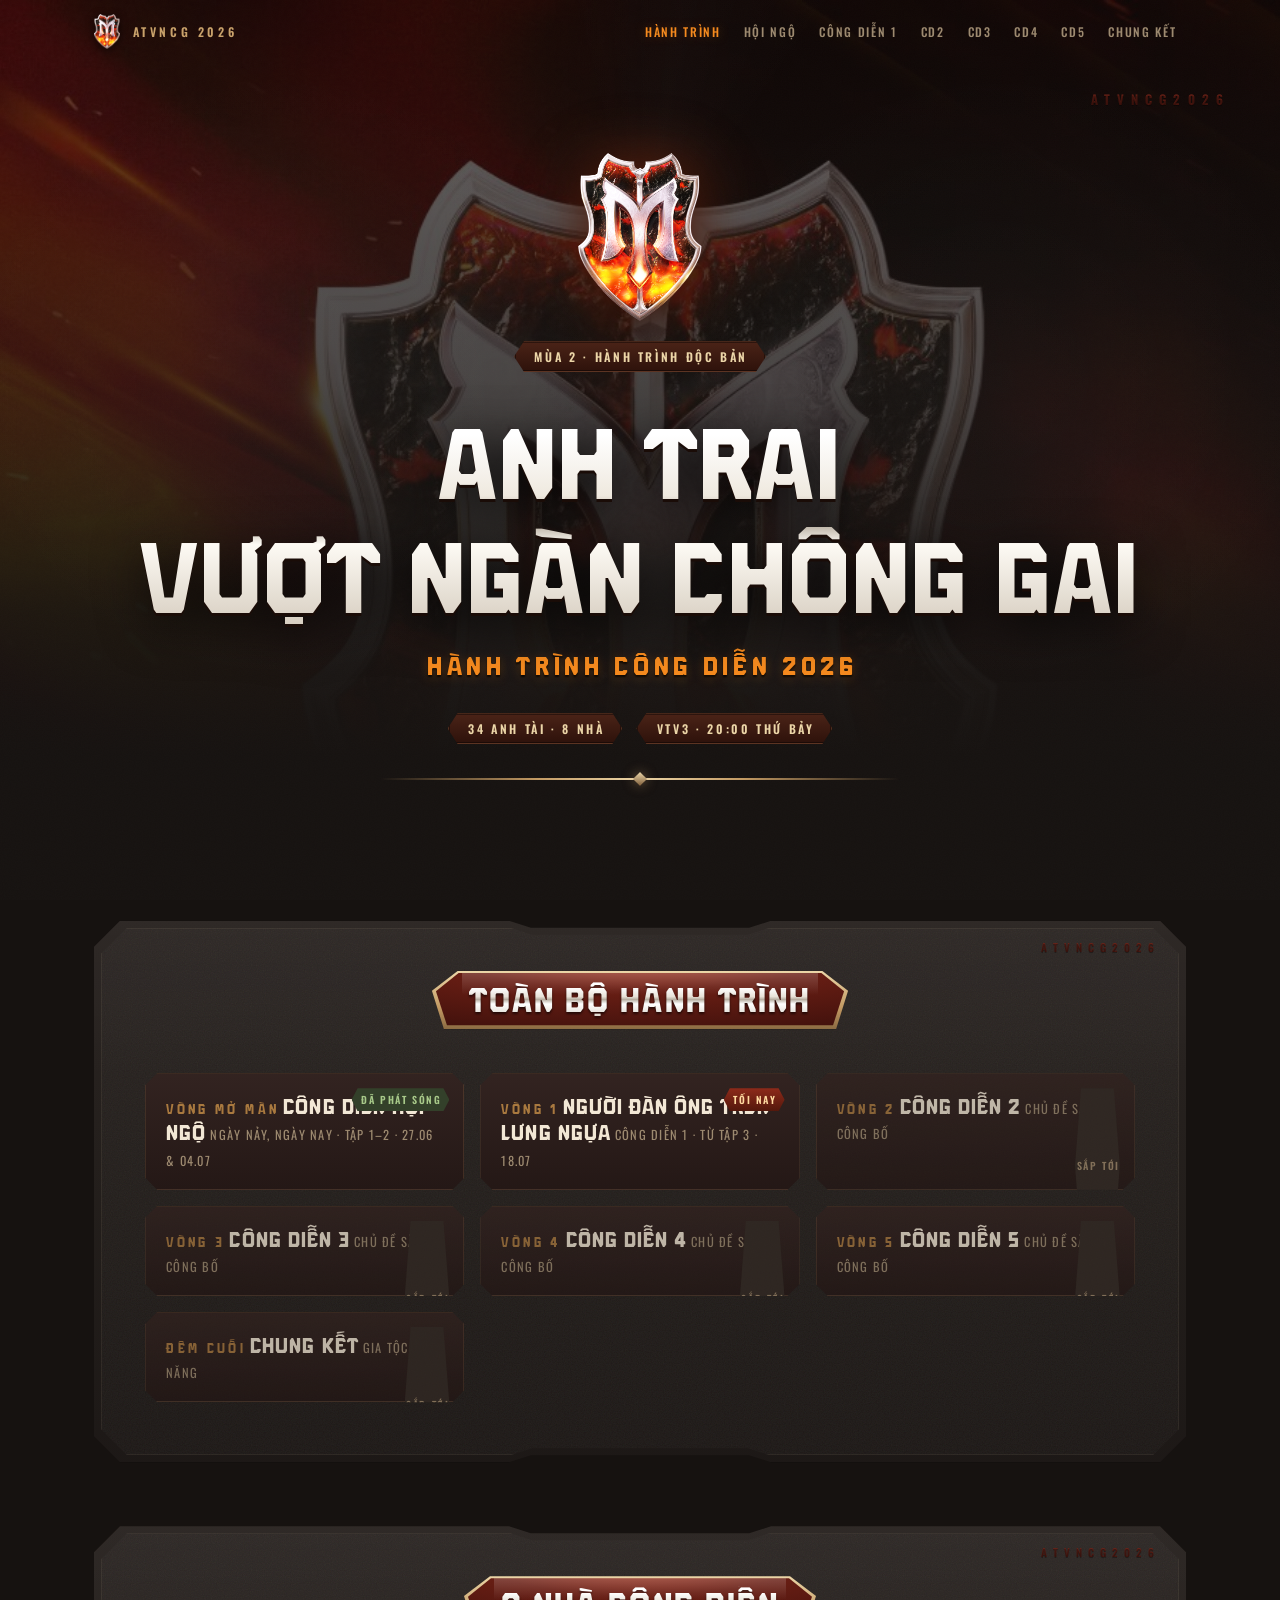
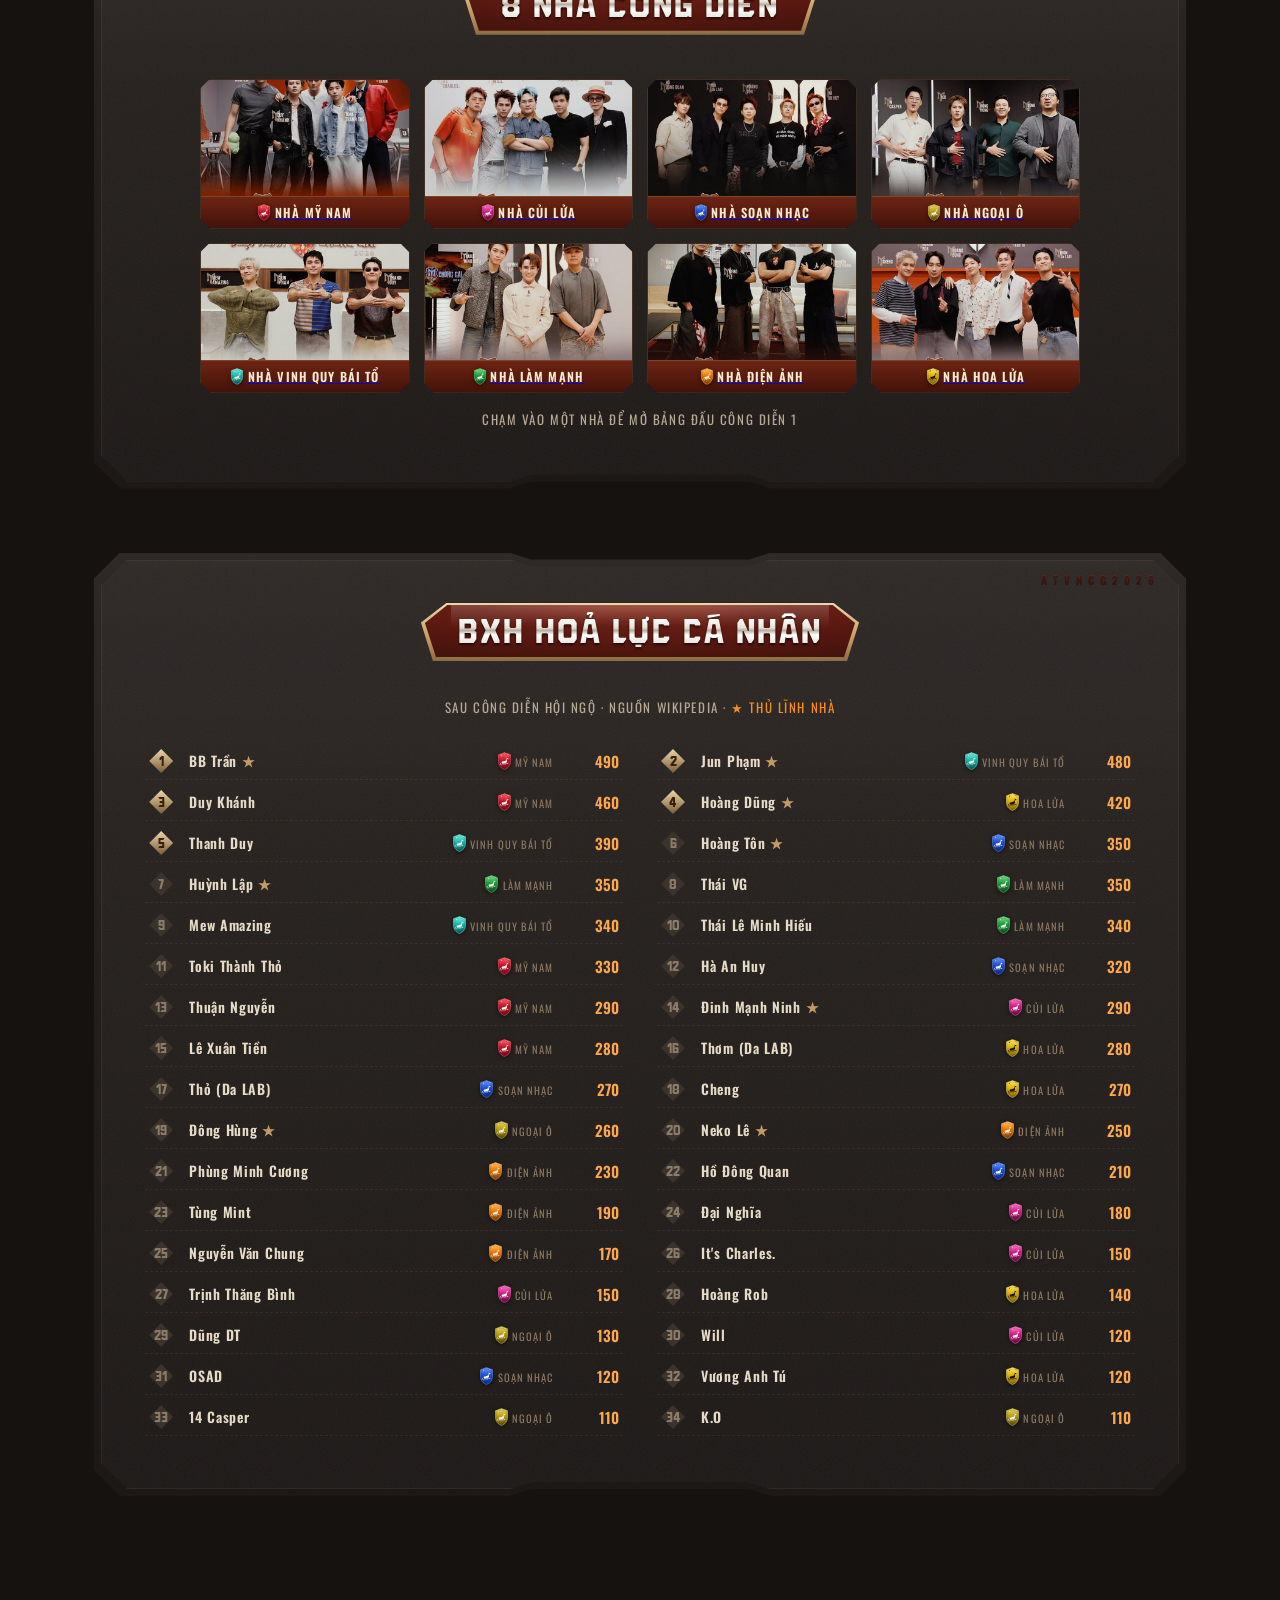
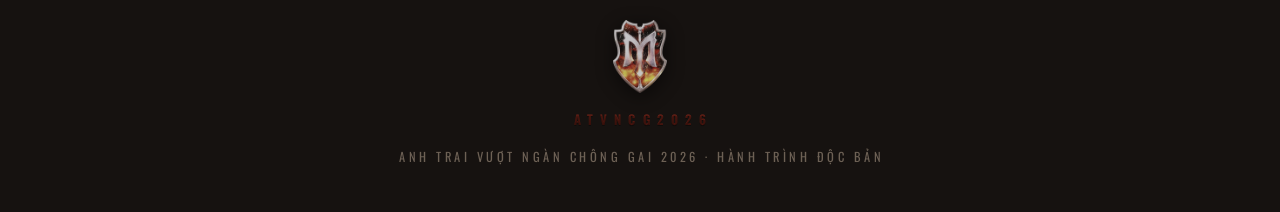
==== commit 64d7ada6: "feat: official house badge colors as svg crests across site - per-house shield badge (rearing horse," ====
--- a/index.html
+++ b/index.html
@@ -97,14 +97,14 @@
   <span class="wm">ATVNCG2026</span>
   <div class="board-title"><span class="plaque"><i><span class="t">8 Nhà Công Diễn</span></i></span></div>
   <div class="tray">
-    <a class="chip" href="cong-dien-1.html#bracket"><img src="assets/houses/nha-my-nam.jpg" alt=""><b>Nhà Mỹ Nam</b></a>
-    <a class="chip" href="cong-dien-1.html#bracket"><img src="assets/houses/nha-cui-lua.jpg" alt=""><b>Nhà Củi Lửa</b></a>
-    <a class="chip" href="cong-dien-1.html#bracket"><img src="assets/houses/nha-soan-nhac.jpg" alt=""><b>Nhà Soạn Nhạc</b></a>
-    <a class="chip" href="cong-dien-1.html#bracket"><img src="assets/houses/nha-ngoai-o.jpg" alt=""><b>Nhà Ngoại Ô</b></a>
-    <a class="chip" href="cong-dien-1.html#bracket"><img src="assets/houses/nha-vinh-quy-bai-to.jpg" alt=""><b>Nhà Vinh Quy Bái Tổ</b></a>
-    <a class="chip" href="cong-dien-1.html#bracket"><img src="assets/houses/nha-lam-manh.jpg" alt=""><b>Nhà Làm Mạnh</b></a>
-    <a class="chip" href="cong-dien-1.html#bracket"><img src="assets/houses/nha-dien-anh.jpg" alt=""><b>Nhà Điện Ảnh</b></a>
-    <a class="chip" href="cong-dien-1.html#bracket"><img src="assets/houses/nha-hoa-lua.jpg" alt=""><b>Nhà Hoa Lửa</b></a>
+    <a class="chip" data-house="my-nam" href="cong-dien-1.html#bracket"><img src="assets/houses/nha-my-nam.jpg" alt=""><b>Nhà Mỹ Nam</b></a>
+    <a class="chip" data-house="cui-lua" href="cong-dien-1.html#bracket"><img src="assets/houses/nha-cui-lua.jpg" alt=""><b>Nhà Củi Lửa</b></a>
+    <a class="chip" data-house="soan-nhac" href="cong-dien-1.html#bracket"><img src="assets/houses/nha-soan-nhac.jpg" alt=""><b>Nhà Soạn Nhạc</b></a>
+    <a class="chip" data-house="ngoai-o" href="cong-dien-1.html#bracket"><img src="assets/houses/nha-ngoai-o.jpg" alt=""><b>Nhà Ngoại Ô</b></a>
+    <a class="chip" data-house="vinh-quy-bai-to" href="cong-dien-1.html#bracket"><img src="assets/houses/nha-vinh-quy-bai-to.jpg" alt=""><b>Nhà Vinh Quy Bái Tổ</b></a>
+    <a class="chip" data-house="lam-manh" href="cong-dien-1.html#bracket"><img src="assets/houses/nha-lam-manh.jpg" alt=""><b>Nhà Làm Mạnh</b></a>
+    <a class="chip" data-house="dien-anh" href="cong-dien-1.html#bracket"><img src="assets/houses/nha-dien-anh.jpg" alt=""><b>Nhà Điện Ảnh</b></a>
+    <a class="chip" data-house="hoa-lua" href="cong-dien-1.html#bracket"><img src="assets/houses/nha-hoa-lua.jpg" alt=""><b>Nhà Hoa Lửa</b></a>
   </div>
   <p class="tray-hint rv">Chạm vào một nhà để mở bảng đấu Công diễn 1</p>
 </section>
@@ -132,7 +132,7 @@
 Object.entries(ROSTER).forEach(([hid,ms])=>{
   ms.forEach(([mid,name,def,lead])=>{
     const v=memberScore(mid,def);
-    rows.push({name,lead,house:HOUSES[hid].replace('Nhà ',''),score:v});
+    rows.push({name,lead,hid,house:HOUSES[hid].replace('Nhà ',''),score:v});
   });
 });
 rows.sort((a,b)=>(b.score??-1)-(a.score??-1));
@@ -140,7 +140,7 @@
   <div class="rank-row${i<5?' top5':''}">
     <span class="sr-rank">${i+1}</span>
     <span class="r-name">${r.name}${r.lead?'<i> ★</i>':''}</span>
-    <span class="r-house">${r.house}</span>
+    <span class="r-house">${houseBadge(r.hid)}${r.house}</span>
     <span class="r-score">${r.score??'—'}</span>
   </div>`).join('');
 
--- a/assets/styles.css
+++ b/assets/styles.css
@@ -689,3 +689,13 @@
   .match-grid{grid-template-columns:1fr}
   .vs{padding:6px 0}
 }
+
+/* ===== house badges ===== */
+.badge{display:inline-block;width:1.3em;height:auto;vertical-align:-.32em;margin-right:.4em;
+  filter:drop-shadow(0 1px 2px #0009)}
+.chip b .badge{width:14px;vertical-align:-.22em;margin-right:.3em}
+.slot .name .badge{width:20px}
+.hcard-head .badge{width:18px;flex:0 0 auto;margin-right:0}
+.seed-row .badge{width:17px}
+.score-row .badge{width:16px}
+.rank-row .badge{width:15px;margin-right:.3em}
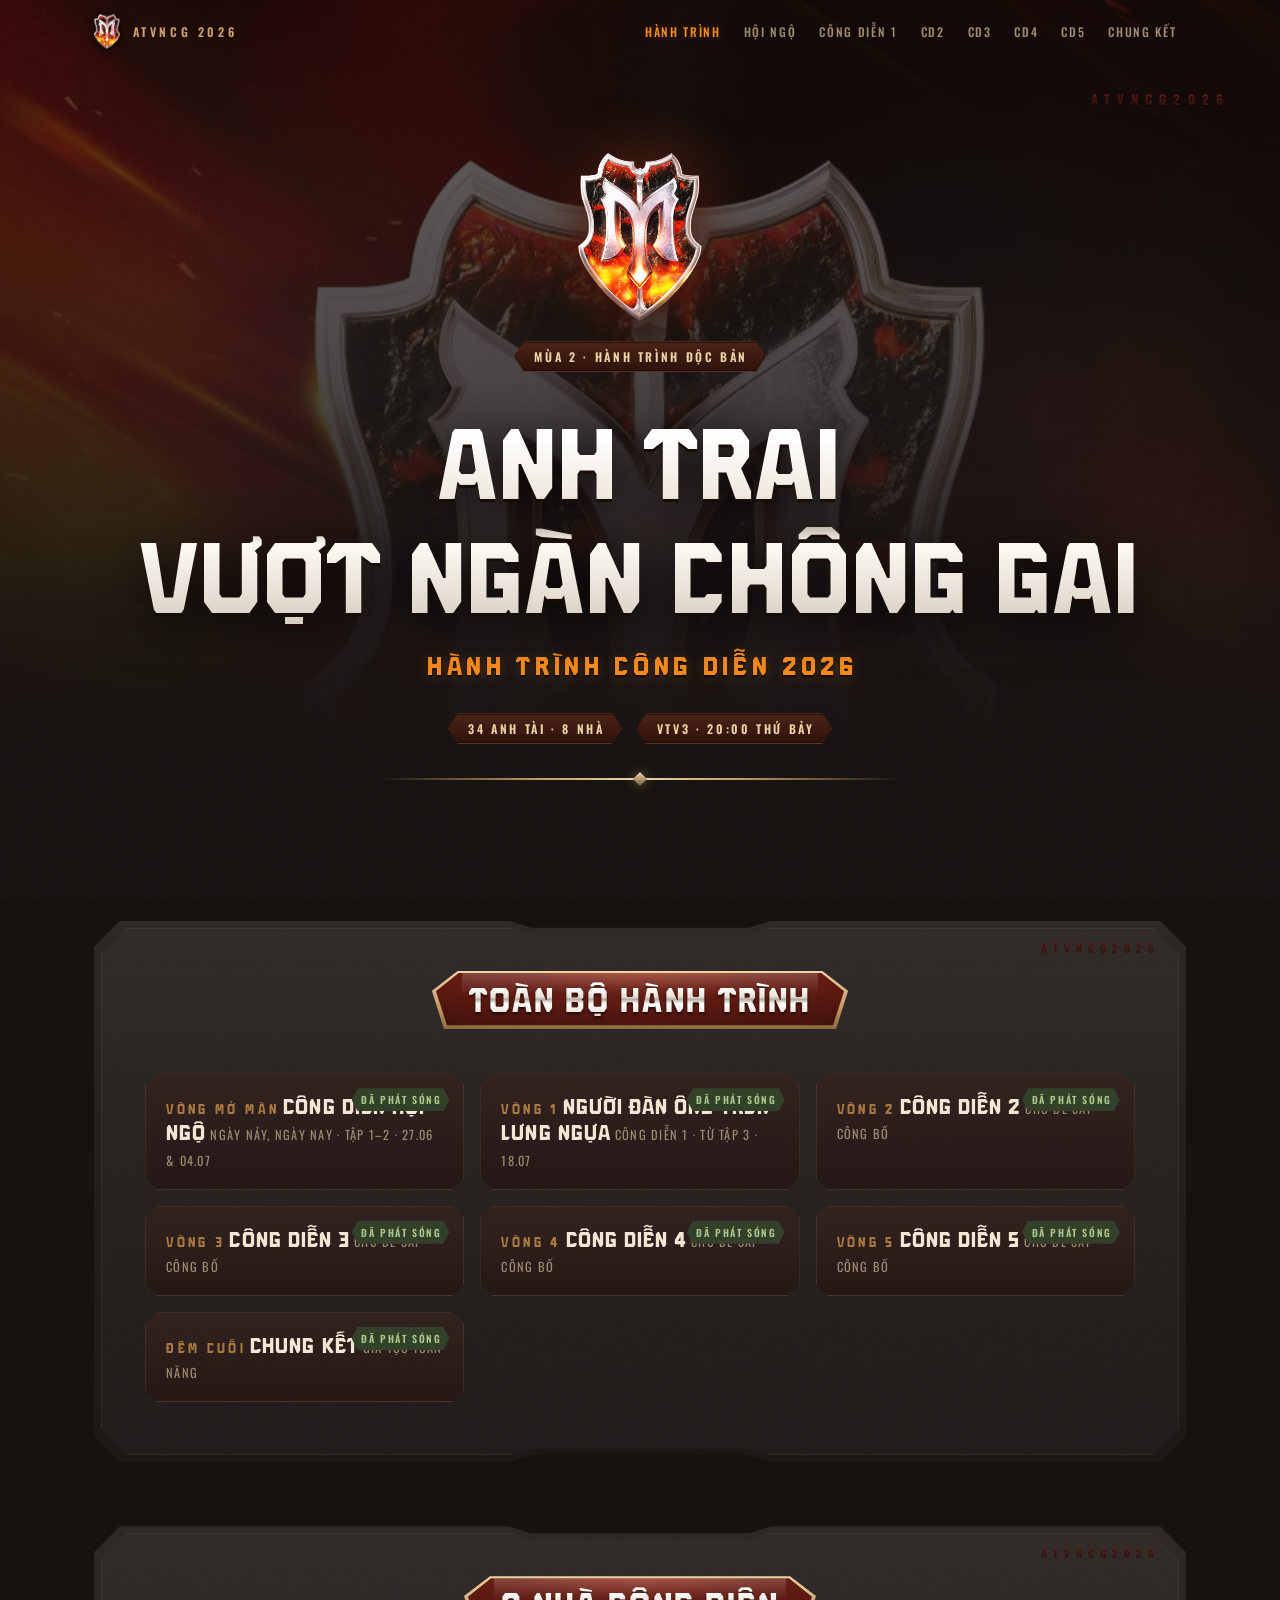
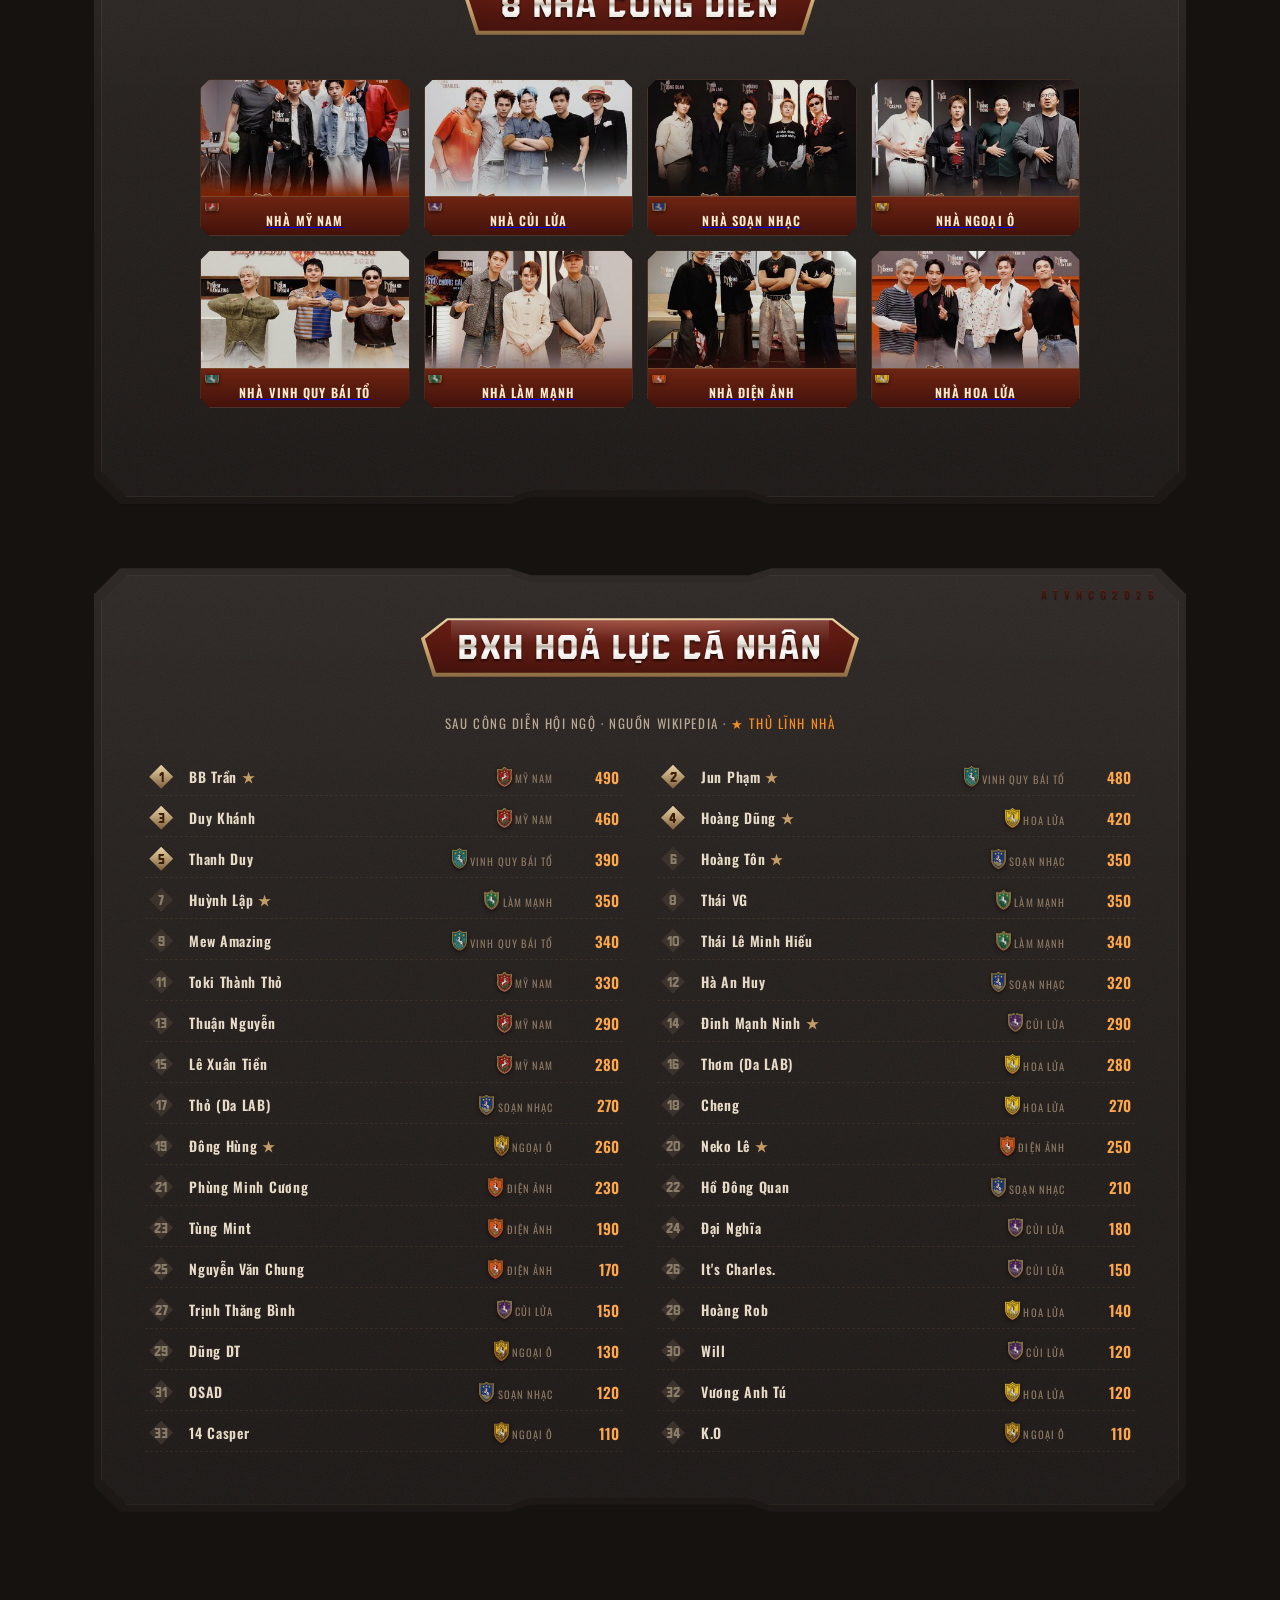
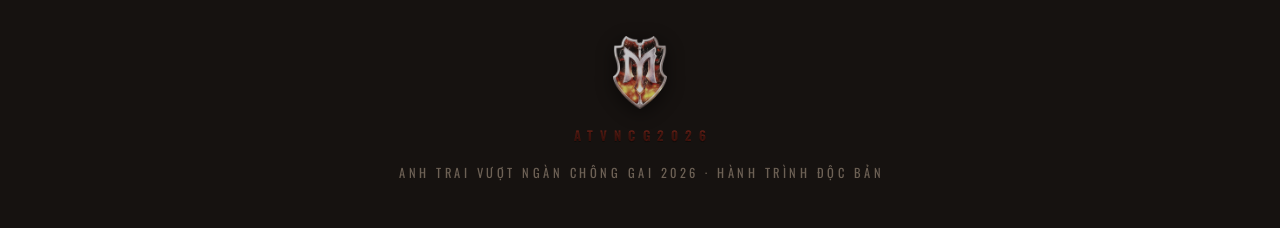
==== commit 93b48844: "feat: auto-updating data layer for công diễn Centralize all công diễn schedule/status into a single " ====
--- a/index.html
+++ b/index.html
@@ -46,50 +46,7 @@
 <section class="board rv" id="journey">
   <span class="wm">ATVNCG2026</span>
   <div class="board-title"><span class="plaque"><i><span class="t">Toàn Bộ Hành Trình</span></i></span></div>
-  <div class="tl-grid">
-    <a class="tl-card rv d1" href="cong-dien-hoi-ngo.html">
-      <span class="tl-tag done">Đã phát sóng</span>
-      <span class="tl-num">Vòng mở màn</span>
-      <span class="tl-name">Công Diễn Hội Ngộ</span>
-      <span class="tl-sub">Ngày nảy, ngày nay · Tập 1–2 · 27.06 &amp; 04.07</span>
-    </a>
-    <a class="tl-card rv d1" href="cong-dien-1.html">
-      <span class="tl-tag live">Tối nay</span>
-      <span class="tl-num">Vòng 1</span>
-      <span class="tl-name">Người Đàn Ông Trên Lưng Ngựa</span>
-      <span class="tl-sub">Công diễn 1 · Từ tập 3 · 18.07</span>
-    </a>
-    <a class="tl-card off rv d2" href="cong-dien-2.html">
-      <span class="tl-tag soon">Sắp tới</span>
-      <span class="tl-num">Vòng 2</span>
-      <span class="tl-name">Công Diễn 2</span>
-      <span class="tl-sub">Chủ đề sắp công bố</span>
-    </a>
-    <a class="tl-card off rv d2" href="cong-dien-3.html">
-      <span class="tl-tag soon">Sắp tới</span>
-      <span class="tl-num">Vòng 3</span>
-      <span class="tl-name">Công Diễn 3</span>
-      <span class="tl-sub">Chủ đề sắp công bố</span>
-    </a>
-    <a class="tl-card off rv d3" href="cong-dien-4.html">
-      <span class="tl-tag soon">Sắp tới</span>
-      <span class="tl-num">Vòng 4</span>
-      <span class="tl-name">Công Diễn 4</span>
-      <span class="tl-sub">Chủ đề sắp công bố</span>
-    </a>
-    <a class="tl-card off rv d3" href="cong-dien-5.html">
-      <span class="tl-tag soon">Sắp tới</span>
-      <span class="tl-num">Vòng 5</span>
-      <span class="tl-name">Công Diễn 5</span>
-      <span class="tl-sub">Chủ đề sắp công bố</span>
-    </a>
-    <a class="tl-card off rv d3" href="chung-ket.html">
-      <span class="tl-tag soon">Sắp tới</span>
-      <span class="tl-num">Đêm cuối</span>
-      <span class="tl-name">Chung Kết</span>
-      <span class="tl-sub">Gia tộc toàn năng</span>
-    </a>
-  </div>
+  <div class="tl-grid" id="tlGrid"></div>
 </section>
 
 <!-- ================= 8 NHÀ ================= -->
@@ -127,6 +84,23 @@
 
 <script src="assets/data.js"></script>
 <script>
+// ===== timeline rendered from SHOWS, repainting whenever data auto-updates =====
+function renderTimeline(){
+  const grid=document.getElementById('tlGrid');
+  grid.innerHTML=SHOWS.map((s,i)=>{
+    const st=showStatus(s);
+    const d=Math.min(3,Math.floor(i/2)+1);
+    return `<a class="tl-card${st==='soon'?' off':''} rv d${d}" href="${s.id}.html">
+      <span class="tl-tag ${st}">${STATUS_LABEL[st]}</span>
+      <span class="tl-num">${s.round}</span>
+      <span class="tl-name">${s.name}</span>
+      <span class="tl-sub">${s.sub}</span>
+    </a>`;
+  }).join('');
+  grid.querySelectorAll('.rv').forEach(el=>io.observe(el));
+}
+document.addEventListener('shows:updated',renderTimeline);
+
 // flat individual ranking across all houses, official scores + any local edits
 const rows=[];
 Object.entries(ROSTER).forEach(([hid,ms])=>{
@@ -146,6 +120,7 @@
 
 // scroll reveal
 const io=new IntersectionObserver(es=>{es.forEach(e=>{if(e.isIntersecting){e.target.classList.add('in');io.unobserve(e.target)}})},{threshold:.12});
+renderTimeline();                       // first paint from built-in SHOWS (refreshShows() repaints on data update)
 document.querySelectorAll('.rv').forEach(el=>io.observe(el));
 </script>
 </body>
